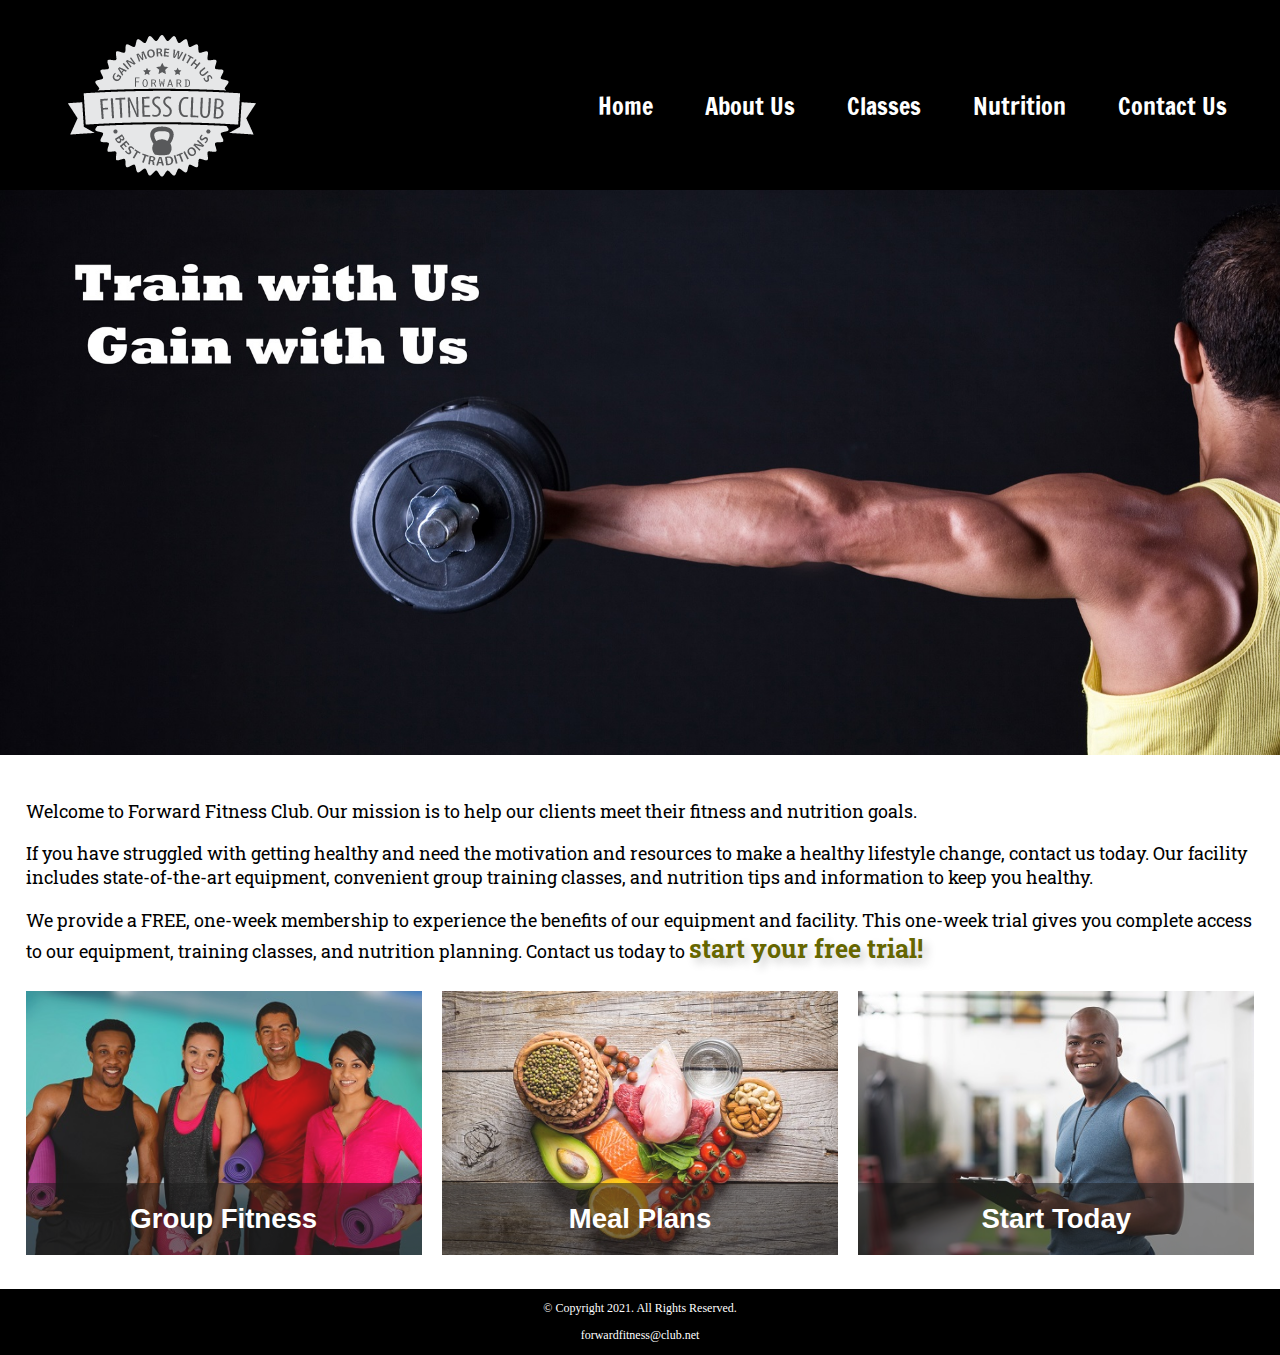
==== index.html @ bdbba1fb "Initial commit" ====
<!DOCTYPE html>
<!-- This website template was created by: Student's First Name Student's Last Name -->
<html lang="en">
<head>
	<title>Forward Fitness Club</title>
	<meta charset="utf-8">
    <link rel="stylesheet" href="css/styles.css">
    <meta name="viewport" content="width=device-width, initial-scale=1.0">
    <link href="https://fonts.googleapis.com/css?family=Francois+One|Roboto+Slab&display=swap" rel="stylesheet">
    <link rel="shortcut icon" href="images/favicon.ico">
	<link rel="icon" type="image/png" sizes="32x32" href="images/favicon-32.png">
    <link rel="apple-touch-icon" sizes="180x180" href="images/apple-touch-icon.png">
	<link rel="icon" sizes="192x192" href="images/android-chrome-192.png">
</head>
<body>

	<div id="container">

		<!-- Use the header area for the website name or logo -->
		<header>
			<a href="index.html"><img src="images/forward-fitness-logo.png" alt="Forward Fitness Club logo"></a>
		</header>
		
		<!-- Use the nav area to add hyperlinks to other pages within the website -->
		<nav>
			<ul>
                <li><a href="index.html">Home</a></li> 
                <li><a href="about.html">About Us</a></li> 
                <li><a href="classes.html">Classes</a></li> 
                <li><a href="nutrition.html">Nutrition</a></li> 
                <li><a href="contact.html">Contact Us</a></li>
            </ul>
		</nav>
        
        <!-- Hero Image -->
        <div id="hero" class="tablet-desktop">
            <img src="images/hero-image.jpg" alt="left arm extended holding a weight">
        </div>
		
		<!-- Use the main area to add the main content of the webpage -->
		<main>
            
            <div class="mobile">
                
                <p>Welcome to Forward Fitness Club. Our mission is to  help our clients meet their fitness and nutrition goals.</p> 
                
                <h3>FREE One-Week Trial Membership!</h3>
                <p>Call Us Today to Get Started</p>
                <p class="tel-link"><a href="tel:8145559608">(814) 555-9608</a></p>
                
                <h4>Fitness Club Hours:</h4>
                <ul class="hours">
			         <li>Mon - Thu: 6:00am - 6:00pm</li>
			         <li>Friday: 6:00am - 4:00pm</li>
			         <li>Saturday: 8:00am - 6:00pm</li>
			         <li>Sunday: Closed</li>
                </ul>
            
            </div>
            
            <div class="tablet-desktop">
		
                <p>Welcome to Forward Fitness Club. Our mission is to  help our clients meet their fitness and nutrition goals.</p> 

                <p>If you have struggled with getting healthy and need the motivation and resources to make a healthy lifestyle change, contact us today. Our facility includes state-of-the-art equipment, convenient group training classes, and nutrition tips and information to keep you healthy.</p> 

                <p>We provide a FREE, one-week membership to experience the benefits of our equipment and facility. This one-week trial gives you complete access to our equipment, training classes, and nutrition planning. Contact us today to <span class="action">start your free trial!</span></p> 
                
            </div>
            
            <div class="grid">
                
                <figure class="frame">
                        <a href="classes.html"><img src="images/fitness-group.jpg" alt="group of fitness people"></a>
                        <figcaption class="pic-text">Group Fitness</figcaption>
                </figure>
                
                <figure class="frame">
                        <a href="nutrition.html"><img src="images/food-heart.jpg" alt="healthy food in the shape of a heart"></a>
                        <figcaption class="pic-text">Meal Plans</figcaption>
                </figure>
                
                <figure class="frame">
                        <a href="contact.html"><img src="images/personal-trainer.jpg" alt="personal trainer with a clipboard"></a>
                        <figcaption class="pic-text">Start Today</figcaption>
                </figure>
            
            </div>
			
		</main>
		
		<!-- Use the footer area to add webpage footer content -->
		<footer>
			<p>&copy; Copyright 2021. All Rights Reserved.</p>
			<p><a href="mailto:forwardfitness@club.net">forwardfitness@club.net</a></p>
		</footer>
	
	</div>
	
</body>
</html>
---- css/styles.css ----
/*
Author:
Date:
File Name: styles.css
*/
/* CSS Reset */
body, header, nav, main, footer, h1, div, img, ul, figure, figcaption, section,
article, aside, audio, video {
  margin: 0;
  padding: 0;
  border: 0;
}

/* Style rules for body and images */
body {
  background-color: #000;
}

img, video {
  max-width: 100%;
  display: block;
}

/* Style rule for box sizing applies to all elements */
* {
  box-sizing: border-box;
}

/* Style rules for mobile viewport */
/* Style rule for header */
header {
  top: 0;
  background-color: #000;
  height: 190px;
}

header img {
  margin: 0 auto;
}

/* Style rules for navigation area */
nav {
  padding: 1%;
  margin-bottom: 1%;
}

nav ul {
  list-style-type: none;
  text-align: center;
}

nav li {
  font-size: 1.5em;
  font-family: 'Francois One', sans-serif;
  border-top: 1px solid #fff;
}

nav li:first-child {
  border-top: none;
}

nav li a {
  display: block;
  color: #fff;
  padding: 0.5em 1em;
  text-decoration: none;
}

/* Show mobile class, hide tablet-desktop class */
.mobile {
  display: block;
}

.tablet-desktop {
  display: none;
}

/* Style rules for main content */
main {
  background-color: #fff;
  padding: 2%;
  font-size: 1.15em;
  font-family: 'Roboto Slab', serif;
}

video {
  margin: 0 auto 4%;
}

.mobile h3 {
  text-shadow: 5px 5px 8px #ccc;
}

article {
  padding: 2%;
}

article h3 {
  text-align: center;
}

article img {
  margin: 0 auto;
}

article ul {
  margin-left: 10%;
}

article:nth-of-type(2) {
  background-color: rgba(204, 204, 204, 0.3);
}

.tel-link {
  background-color: #404040;
  padding: 2%;
  margin: 0 auto;
  width: 80%;
  text-align: center;
  border-radius: 5px;
}

.tel-link a {
  color: #fff;
  text-decoration: none;
  font-size: 1.5em;
  display: block;
}

.hours {
  margin-left: 10%;
}

.action {
  font-size: 1.35em;
  color: #666600;
  font-weight: bold;
  text-shadow: 5px 5px 8px #ccc;
}

.frame {
  position: relative;
  max-width: 450px;
  margin: 2% auto;
}

.pic-text {
  position: absolute;
  bottom: 0;
  background: rgba(0, 0, 0, 0.5);
  color: #fff;
  width: 100%;
  padding: 20px;
  text-align: center;
  font-family: Verdana, Arial, sans-serif;
  font-size: 1.5em;
  font-weight: bold;
}

#weights, #cardio, #training {
  margin: 0 2%;
}

.round {
  border-radius: 8px;
}

.external-link {
  color: #666600;
  font-weight: bold;
  text-decoration: none;
}

#contact {
  text-align: center;
}

#contact .contact-email-link {
  color: #666600;
  text-decoration: none;
}

.map {
  border: 2px solid #000;
  width: 95%;
  height: 50%;
}

#form {
  margin-top: 2%;
  background-color: #f2f2f2;
  padding: 2%;
}

#form h2 {
  text-align: center;
}

/* Style rules for form elements */
fieldset, input, select, textarea {
  margin-bottom: 2%;
}

fieldset legend {
  font-weight: bold;
  font-size: 1.25em;
}

label {
  display: block;
  padding-top: 3%;
}

form #submit {
  margin: 0 auto;
  border: none;
  display: block;
  padding: 2%;
  background-color: #b3b3b3;
  font-size: 1em;
  border-radius: 10px;
}

/* Style rules for footer content */
footer p {
  font-size: 0.75em;
  text-align: center;
  color: #fff;
  padding: 0 1em;
}

footer p a {
  color: #fff;
  text-decoration: none;
}

/* Media Query for Tablet Viewport */
@media screen and (min-width: 630px), print {

  /* Tablet Viewport: Show tablet-desktop class, hide mobile class */
  .tablet-desktop {
    display: block;
  }

  .mobile {
    display: none;
  }

  /* Tablet Viewport: Style rule for header */
  header {
    padding-bottom: 2%;
  }

  /* Tablet Viewport: Style rules for nav area */
  nav li {
    border-top: none;
    display: inline-block;
    border-right: 1px solid #fff;
  }

  nav li:last-child {
    border-right: none;
  }

  nav li a {
    padding: 0.1em 0.75em;
  }

  /* Tablet Viewport: Style rules for main content area */
  main ul {
    margin: 0 0 4% 10%;
  }

  .grid {
    display: grid;
    grid-template-columns: auto auto auto;
    grid-gap: 20px;
  }

  .pic-text {
    font-size: 1em;
    padding: 10px;
  }

  aside {
    text-align: center;
    font-size: 1.25em;
    font-style: italic;
    font-weight: bold;
    padding: 2%;
    background-color: rgba(204, 204, 204, 0.5);
    box-shadow: 5px 5px 8px #000;
    text-shadow: 5px 5px 5px #b3b3b3;
    border-radius: 0 15px;
  }

  .grid-item4 {
    grid-column: 1 / span 3;
  }

  #exercises {
    border-top: 1px solid #000;
    border-bottom: 1px solid #000;
    background: linear-gradient(to right, #ccc, #fff);
    background-color: #f2f2f2;
    padding: 1% 2%;
  }

  #exercises dt {
    font-weight: bold;
  }

  #exercises dd {
    padding: 0.5% 1% 2% 0;
  }

  .tel-num {
    font-size: 1.25em;
  }

  .map {
    width: 600px;
    height: 450px;
  }

  /* Tablet Viewport: Style rules for table */
  table {
    border: 1px solid #000;
    border-collapse: collapse;
    margin: 0 auto;
    width: 100%;
  }

  caption {
    font-size: 1.5em;
    font-weight: bold;
    padding: 1%;
  }

  th, td {
    border: 1px solid #000;
    padding: 2%;
  }

  th {
    background-color: #000;
    color: #fff;
    font-size: 1.15em;
  }

  tr:nth-child(odd) {
    background-color: #ccc;
  }

  /* Tablet Viewport: Style rule for form element */
  form {
    width: 70%;
    margin: 0 auto;
  }
}

/* Media Query for Desktop Viewport */
@media screen and (min-width: 1015px), print {

  /* Desktop Viewport: Style rule for header */
  header {
    width: 25%;
    float: left;
    padding-bottom: 0;
  }

  /* Desktop Viewport: Style rules for nav area */
  nav {
    float: right;
    width: 70%;
    margin: 4em 1em 0 0;
  }

  nav ul {
    text-align: right;
  }

  nav li {
    border: none;
  }

  nav li a {
    padding: 0.5em 1em;
  }

  nav li a:hover {
    color: #000;
    background-color: #fff;
  }

  /* Desktop Viewport: Style Rules for main content */
  main {
    clear: left;
  }

  main h1 {
    font-size: 1.8em;
  }

  article h3 {
    font-size: 1.75em;
  }

  .pic-text {
    font-size: 1.5em;
    padding: 20px;
  }

  .frame {
    opacity: 0.9;
  }

  .frame:hover {
    opacity: 1;
    box-shadow: 8px 8px 10px #808080;
  }

  #weights, #cardio, #training {
    width: 29%;
    float: left;
    margin: 0 2%;
  }

  #exercises {
    clear: left;
  }

  /* Desktop Viewport: Style rules for form elements */
  form {
    width: auto;
  }

  .form-grid {
    display: grid;
    grid-template-columns: auto auto auto;
    grid-gap: 20px;
  }

  .btn {
    grid-column: 1 / span 3;
  }
}

/* Media Query for Large Desktop Viewports */
@media screen and (min-width: 1921px) {
  #container {
    width: 1920px;
    margin: 0 auto;
  }

  table {
    width: 80%;
  }
}

/* Media Query for Print */
@media print {
  body {
    background-color: #fff;
    color: #000;
  }
}
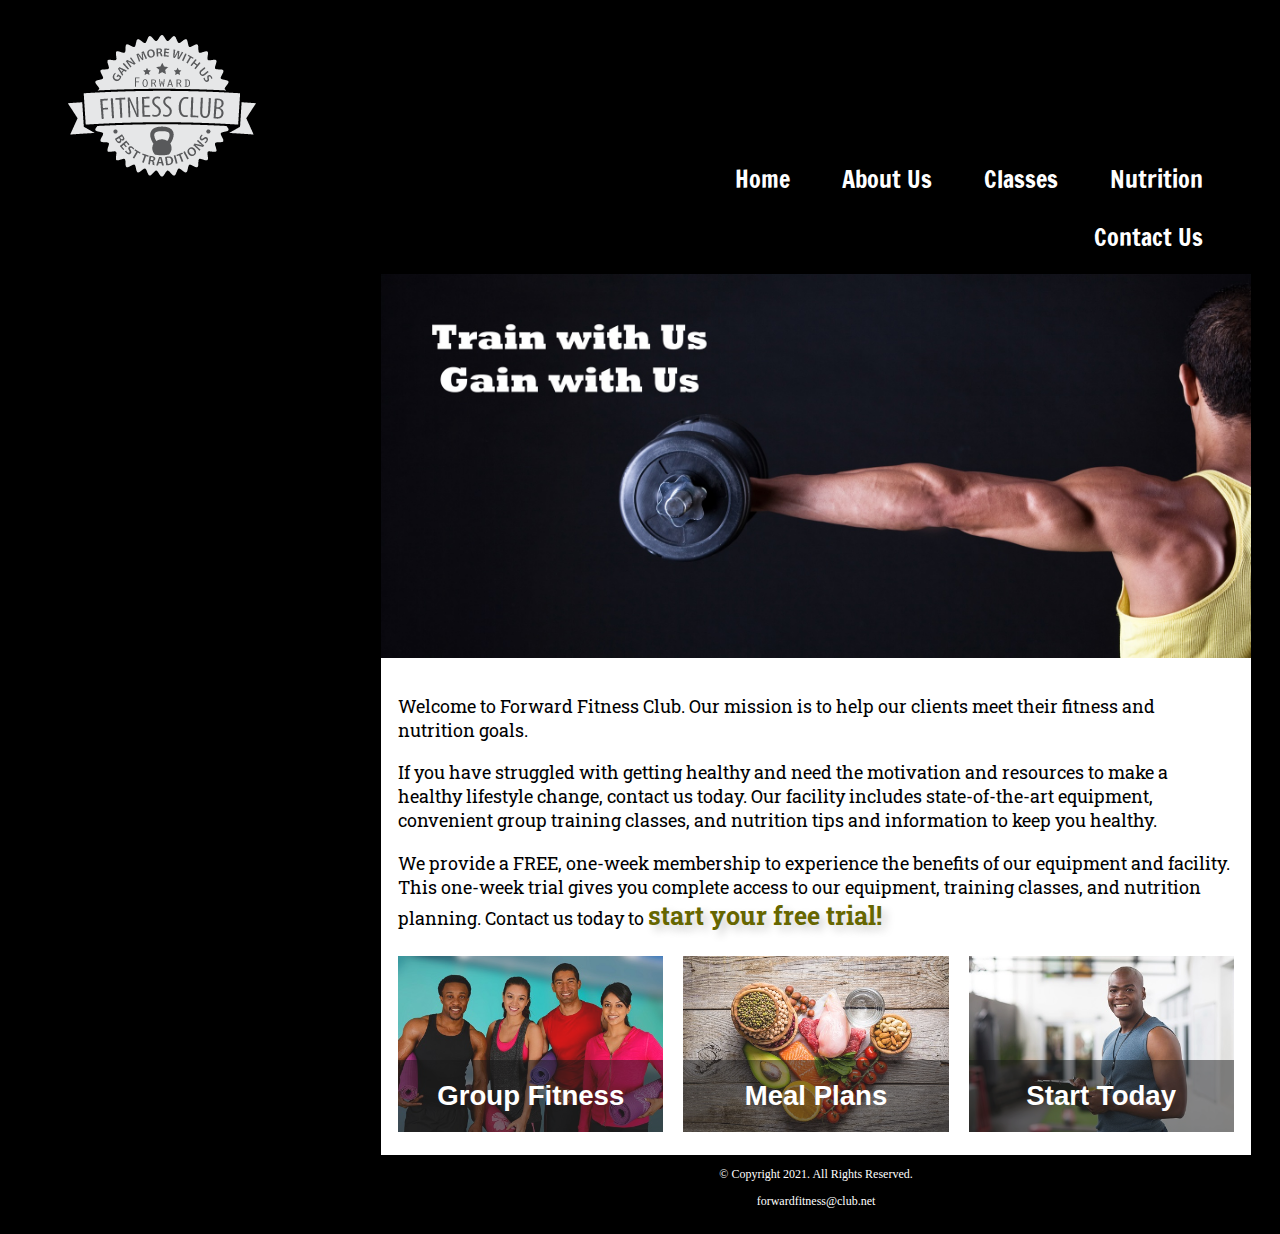
==== commit 1bce8321: "w3" ====
--- a/index.html
+++ b/index.html
@@ -16,11 +16,27 @@
 
 	<div id="container">
 
+		<!-- !mobile nav -->
+        <nav class="mobile-nav">
+        <div id="menu-links">
+
+        <a href="index.html">Home</a>
+        <a href="about.html">About Us</a>
+        <a href="classes.html">Classes</a>
+        <a href="nutrition.html">Nutrition</a>
+        <a href="contact.html">Contact Us</a>
+        </div>
+            <a class="menu-icon">
+                <div>&#9776;</div>
+            </a>
+    </nav>
+        
 		<!-- Use the header area for the website name or logo -->
-		<header>
+		<header id="ffc-logo">
 			<a href="index.html"><img src="images/forward-fitness-logo.png" alt="Forward Fitness Club logo"></a>
 		</header>
-		
+		<!--tablet, desktop nav-->
+        <nav class="tablet-desktop">
 		<!-- Use the nav area to add hyperlinks to other pages within the website -->
 		<nav>
 			<ul>
--- a/css/styles.css
+++ b/css/styles.css
@@ -38,7 +38,24 @@
   margin: 0 auto;
 }
 
-/* Style rules for navigation area */
+/* Style rules for hamburger menu*/
+.mobile-nav a{
+    color: #fff;
+    font-family: 'francois one', sans-serif;
+    text-align: center;
+    font-size: 2em;
+    text-decoration: none;
+    padding: 3%;
+    display: block;
+}
+
+
+.mobile-nav a.menu-icon{
+    display: block;
+    position: absolute;
+    right: 0;
+    top: 0;
+}
 nav {
   padding: 1%;
   margin-bottom: 1%;
@@ -71,7 +88,7 @@
   display: block;
 }
 
-.tablet-desktop {
+.tablet-desktop, #menu-links {
   display: none;
 }
 
@@ -242,7 +259,7 @@
     display: block;
   }
 
-  .mobile {
+  .mobile, .mobile-nav {
     display: none;
   }
 
@@ -359,6 +376,28 @@
   }
 }
 
+/*Tablet view port: Animation*/
+@wbe-kit-keyframes text animation{
+   0%{font-size: 1em;}
+    50%{font-size: 2em;}
+    100%{font-size: 1.35em;}
+}
+
+@keyframes text-animation{
+    0%{font-size: 1em;}
+    50%{font-size: 2em;}
+    100%{font-size: 1.35em;}
+}
+
+figcaption{
+    -webkit-animation-name: text-animation;
+    animation-name: text-animation;
+    -webkit-animation-delay: 3s;
+    animation-delay: 3s;
+    -webkit-animation-duration: 5s;
+    animation-duration: 5s;
+}
+
 /* Media Query for Desktop Viewport */
 @media screen and (min-width: 1015px), print {
 
@@ -392,7 +431,7 @@
     color: #000;
     background-color: #fff;
   }
-
+transform: scale(1.3);
   /* Desktop Viewport: Style Rules for main content */
   main {
     clear: left;
@@ -418,6 +457,7 @@
   .frame:hover {
     opacity: 1;
     box-shadow: 8px 8px 10px #808080;
+    transform: translate(10px);
   }
 
   #weights, #cardio, #training {
